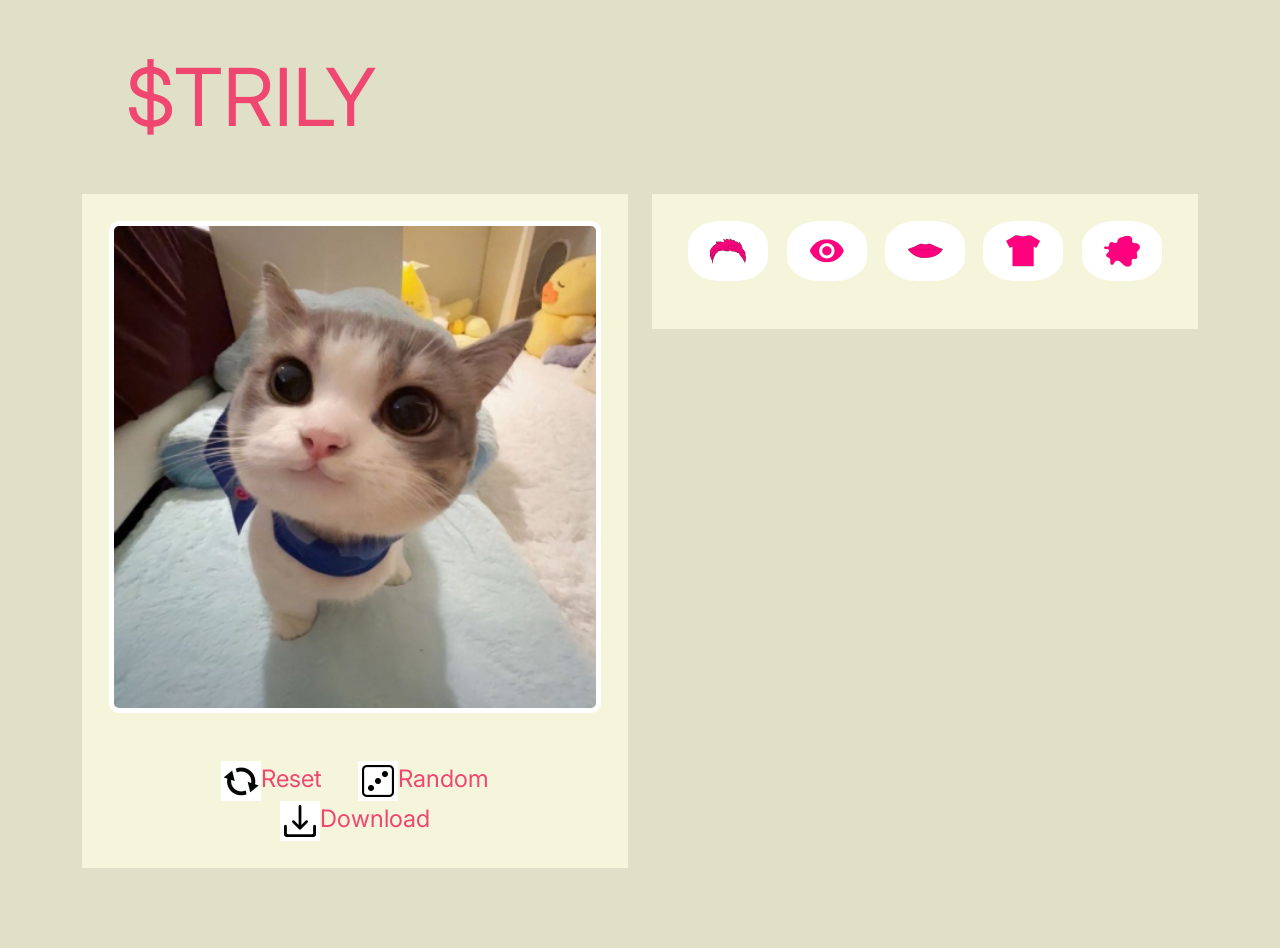
==== mememaker/index.html @ 04b5440e "Initial commit" ====
<!DOCTYPE html>
<html>
    <head>
        <meta charset="utf8">
        <meta name="viewport" content="width=device-width, initial-scale=1.0">
        <title>$TRILY - Meme Maker</title>
        <link rel="preconnect" href="https://fonts.googleapis.com">
        <link rel="preconnect" href="https://fonts.gstatic.com" crossorigin>
        <link href="https://fonts.googleapis.com/css2?family=Nanum+Pen+Script&display=swap" rel="stylesheet">
          <!--=============== FAVICON ===============-->
          <link rel="icon" type="image/png" href="mememaker-assets/img/base.png">

        <!--=============== REMIXICONS ===============-->
        <link rel="stylesheet" href="https://cdnjs.cloudflare.com/ajax/libs/remixicon/4.2.0/remixicon.min.css">
        <link href="https://remixicon.com/fonts/remixicon.css" rel="stylesheet">
        <link rel="stylesheet" href="mememaker-assets/style/main.css">
        <link rel="stylesheet" href="mememaker-assets/style/global.css">
        <script src="node_modules/bootstrap/dist/js/bootstrap.bundle.min.js"></script>

          <!-- 
            - google font link
        -->
        <!-- <link rel="preconnect" href="https://fonts.googleapis.com">
        <link rel="preconnect" href="https://fonts.gstatic.com" crossorigin>
        <link href="https://fonts.googleapis.com/css2?family=Gochi+Hand&display=swap" rel="stylesheet"> -->
    </head>
    <body oncontextmenu="return false">
        <div class="container">
            <!-- <div class="navbar">
                <div class="logo-text"><a href="https://www.DonBillsorian.xyz" target="_blank">$BILLS</a></div>
                <div class="nav__social">
                    <a href="" class="nav__social-link">
                        <i class="ri-twitter-fill"></i>
                    </a>
                    <a href="" target="_blank" class="nav__social-link">
                        <i class="ri-instagram-fill"></i>
                     </a>
                    <a href="" class="nav__social-link">
                        <i class="ri-telegram-fill"></i>
                    </a>
                </div>
            </div> -->

            <nav class="navbar navbar-expand-lg">
                <div class="container-fluid">
                  <!-- Move the brand and navbar-toggler to separate flex containers -->
                  <div class="d-flex justify-content-between align-items-center w-100">
                    <!-- Brand -->
                    <a class="navbar-brand" href="../index.html">$TRILY</a>
                    <!-- Navbar Toggler Button -->
                    <!-- <button class="navbar-toggler order-2" type="button" data-bs-toggle="collapse" data-bs-target="#navbarNav" aria-controls="navbarNav" aria-expanded="false" aria-label="Toggle navigation">
                      <span class="navbar-toggler-icon"></span>
                    </button> -->
                    <div class="d-flex flex-row-reverse w-100">
                      </div>
                  </div>
              
                  <!-- Collapsible Navbar Content -->
                  <!-- <div class="collapse navbar-collapse" id="navbarNav">
                    <ul class="navbar-nav ms-auto">
                      <li class="nav-item">
                        <a class="nav-link text-light" href="#"><i class="ri-twitter-fill"></i></a>
                      </li>
                      <li class="nav-item">
                        <a class="nav-link text-light" href="#"><i class="ri-instagram-fill"></i></a>
                      </li>
                      <li class="nav-item">
                        <a class="nav-link disabled text-light" aria-disabled="true"><i class="ri-telegram-fill"></i></a>
                      </li>
                    </ul>
                  </div> -->
                </div>
              </nav>
              

            <!-- <h1>MAKE YOUR OWN DON!</h1> -->
            <!-- <div class="main-view-wrap"> -->
            
            <div class="container">
                
            </div>
            <div class="row">
                <div class="col-md-12 col-lg-6">
                    <div class="left-view">
                        <canvas id="mainCanvas"></canvas>
                        <div class="buttons">
                            <a id="reset-btn"><img src="mememaker-assets/img/reset.png">Reset</a>
                            <a id="random-btn"><img src="mememaker-assets/img/dice.png">Random</a>
                            <a id="download-btn"><img src="mememaker-assets/img/download.png">Download</a>
                        </div>
                        <!-- <div class="light-button" id="reset-btn">
                            <img src="mememaker-assets/img/reset.png">
                        </div>
                        <div class="light-button" id="random-btn">
                            <img src="mememaker-assets/img/dice.png">
                        </div>
                        <div class="dark-button" id="download-btn">
                            <img src="mememaker-assets/img/download.png">
                        </div> -->
                    </div>
                </div>
                <!-- <div class="col-md-6">
                    <div class="right-view">
                        <div class="header">Make Your Own Cock!</div>
                        <div class="don">
                            <div class="section-header">BODY</div>
                            <div class="selector">
                                <div class="dir-button" id="body-left">◀</div>
                                <div class="parts-wrap">
                                    <div class="parts-list" id="body-list">
                                    </div>
                                </div>
                                <div class="dir-button" id="body-right">▶</div>
                            </div>
                        </div>
    
                        <div class="section-header hide">HEAD</div>
                        <div class="selector hide">
                            <div class="dir-button" id="head-left">◀</div>
                            <div class="parts-wrap">
                                <div class="parts-list" id="head-list">
                                </div>
                            </div>
                            <div class="dir-button" id="head-right">▶</div>
                        </div>
                        
                        <div class="section-header hide">EYES</div>
                        <div class="selector hide">
                            <div class="dir-button" id="eyes-left">◀</div>
                            <div class="parts-wrap">
                                <div class="parts-list" id="eyes-list">
                                </div>
                            </div>
                            <div class="dir-button" id="eyes-right">▶</div>
                        </div>
                        
                        <div class="section-header hide">MOUTH</div>
                        <div class="selector hide">
                            <div class="dir-button" id="mouth-left">◀</div>
                            <div class="parts-wrap">
                                <div class="parts-list" id="mouth-list">
                                </div>
                            </div>
                            <div class="dir-button" id="mouth-right">▶</div>
                        </div>

                        <div class="section-header hide">top</div>
                        <div class="selector hide">
                            <div class="dir-button" id="top-left">◀</div>
                            <div class="parts-wrap">
                                <div class="parts-list" id="top-list">
                                </div>
                            </div>
                            <div class="dir-button" id="top-right">▶</div>
                        </div>
    
                        <div class="section-header">bottom</div>
                        <div class="selector">
                            <div class="dir-button" id="bottom-left">◀</div>
                            <div class="parts-wrap">
                                <div class="parts-list" id="bottom-list">
                                </div>
                            </div>
                            <div class="dir-button" id="bottom-right">▶</div>
                        </div>
                        
                        <div class="section-header">BACKGROUND</div>
                        <div class="selector">
                            <div class="dir-button" id="bg-left">◀</div>
                            <div class="parts-wrap">
                                <div class="parts-list" id="bg-list">
                                </div>
                            </div>
                            <div class="dir-button" id="bg-right">▶</div>
                            </div>
                        </div>
                    </div>
                </div> -->
                <div class="col-md-12 col-lg-6">
                    <div class="right-view">
                        <div class="category-buttons">
                            <!-- <button data-category="body">Body</button> -->
                            <button class="categories" data-category="head"><img src="mememaker-assets/img/categories/head.png" alt="image"></button>
                            <button class="categories" data-category="eyes"><img src="mememaker-assets/img/categories/eyes.png" alt="image"></button>
                            <!-- <button class="categories" data-category="mouth"><img src="mememaker-assets/img/categories/mouth.png" alt="image"></button> -->
                            <button class="categories" data-category="mouth"><img src="mememaker-assets/img/categories/mouth.png" alt="image"></button>
                            <button class="categories" data-category="top"><img src="mememaker-assets/img/categories/top.png" alt="image"></button>
                            <button class="categories" data-category="background"><img src="mememaker-assets/img/categories/background.png" alt="image"></button>
                        </div>
                        <div class="selector-container">
                            <div class="selector" id="body">
                                <div class="section-header">BODY</div>
                                <div class="dir-button" id="body-left">◀</div>
                                <div class="parts-wrap">
                                    <div class="parts-list" id="body-list"></div>
                                </div>
                                <div class="dir-button" id="body-right">▶</div>
                            </div>
                            <div class="selector" id="head">
                                <div class="">
                                    <div class="parts-list" id="head-list"></div>
                                </div>
                            </div>
                            <div class="selector" id="eyes">
                                
                                
                                <div class="parts-wrap">
                                    <div class="parts-list" id="eyes-list"></div>
                                </div>
                                
                            </div>
                            <div class="selector" id="mouth">
                                
                                
                                <div class="parts-wrap">
                                    <div class="parts-list" id="mouth-list"></div>
                                </div>
                                
                            </div>
                            <div class="selector" id="top">
                                
                                
                                <div class="parts-wrap">
                                    <div class="parts-list" id="top-list"></div>
                                </div>
                                
                            </div>
                            <div class="selector" id="bottom">
                                
                                
                                <div class="parts-wrap">
                                    <div class="parts-list" id="bottom-list"></div>
                                </div>
                                
                            </div>
                            <div class="selector" id="background">
                                <div class="parts-wrap">
                                    <div class="parts-list" id="bg-list"></div>
                                </div>
                            </div>
                        </div>
                    </div>
            </div>

                
            <!-- <div class="border-bar"></div> -->
                
            <!-- </div> -->
        </div>

        <script src="mememaker-assets/scripts/script.js"></script>
    </body>
</html>
---- mememaker/mememaker-assets/style/global.css ----
@import url('https://fonts.googleapis.com/css2?family=Inter:wght@100..900&display=swap');

:root {
    --hot-pink: #EF476F;
    --light-pink: #ff99cc;
}

* {
    font-family: "Inter", sans-serif;
    margin: 0;
    padding: 0;
    box-sizing: border-box;
}

body {
    overflow: hidden;
    overflow-y: auto;
    background-color: #E0E0C8;
    margin-bottom: 5rem;
    color: var(--hot-pink);
}

.navbar {
    display: flex;
    flex-direction: row;
    font-size: 2.5rem;
    margin: 1.5rem 3rem;
    justify-content: center;
    align-items: center;
}

.navbar .logo-text a:hover, .navbar .nav__social .nav__social-link i:hover {
    color: rgb(252, 191, 73);
}

.navbar .logo-text {
    margin-right: auto;
}

.navbar .logo-text a {
    color: rgb(254, 255, 254);
    text-decoration: none;
}

.navbar .nav__social a.nav__social-link {
    text-decoration: none;
}

.navbar-brand {
    color: var(--bg);
    font-size: 5rem;
}

.navbar-brand:hover {
    color: var(--orange);
}

h1 {
    text-align: center;
    font-size: 4rem;
    margin-bottom: 3rem;
    animation-name: title-ani;
    animation-duration: 2s;
    animation-iteration-count: infinite;
    color: rgb(254, 255, 254);
}

@keyframes title-ani {
    0% {
        transform: scale(1.0) translateY(0); 
        opacity: 1;
    }

    50% {
        transform: scale(1.1) translateY(-20px); 
        opacity: 0.8; 
    }

    100% {
        transform: scale(1.0) translateY(0); 
        opacity: 1;
    }
}

.main-view-wrap {
    width: 100vw;
    display: flex;
    justify-content: center;
}

.main-view {
    width: 100%;
    max-width: 1280px;
    display: flex;
    flex-direction: row;
    gap: 40px;
    justify-content: flex-start;
    align-items: flex-start; 
}

.right-view {
    background-color: beige;
    padding: 5%;
}

.left-view {
    background-color: beige;
    padding: 5%;
}


.left-view, .right-view {
    display: flex;
    flex-direction: column;
}

#mainCanvas {
    width: 100%;
    height: auto;
    border: 5px solid rgb(254, 255, 254);
    border-radius: 10px;
    margin-bottom: 3rem;
}

.buttons {
    text-align: center;
    margin: 0rem 2rem;
}

#reset-btn, #random-btn, #download-btn {
    margin: 0rem 1rem;
    font-size: 1.5rem;
    color: var(--hot-pink);
    display: inline-block;
}

#reset-btn:hover, #random-btn:hover, #download-btn:hover {
    cursor: pointer;
    color: black;
}

.light-button {
    width: 400px;
    height: 60px;
    border: 3px solid rgb(254, 255, 254);
    border-radius: 10px;
    justify-content: center;
    align-items: center;
    display: flex;
    user-select: none;
    font-size: 25px;
    gap: 10px;
    transition: 0.3s;
    cursor: pointer;
}

.light-button:hover {
    transform: scale(1.05);
}

.dark-button {
    width: 400px;
    height: 60px;
    background-color: rgb(254, 255, 254);
    color: rgb(43, 42, 35);
    border: 3px solid rgb(254, 255, 254);
    border-radius: 10px;
    justify-content: center;
    align-items: center;
    display: flex;
    user-select: none;
    font-size: 25px;
    gap: 10px;
    transition: 0.3s;
    cursor: pointer;
}

.dark-button:hover {
    transform: scale(1.05);
}

.border-bar {
    width: 2px;
    background-color: rgb(254, 255, 254);
}

.right-view .header {
    font-size: 35px;
    margin-bottom: 20px;
}

.section-header {
    font-size: 25px;
}

.categories {
    border: 1px solid var(--dark-blue);
    border-radius: 40%;
    background-color: white;
}

.categories img {
    width: 100%;
}

.categories.active {
    background-color: var(--light-pink);
    box-shadow: 0px 0px 5px 5px var(--hot-pink);
}

.category-buttons {
    display: flex;
    justify-content: space-around;
    margin-bottom: 20px;
}

.category-buttons button {
    padding: 10px 20px;
    font-size: 16px;
    cursor: pointer;
}

.selector-container > .selector {
    display: none;
}

.selector-container > .selector.active {
    display: grid;
}

.selector {
    display: flex;
    flex-direction: row;
    gap: 20px;
    margin-bottom: 15px;
}

.dir-button {
    border: 3px solid rgb(254, 255, 254);
    border-radius: 10px;
    justify-content: center;
    align-items: center;
    display: flex;
    user-select: none;
    width: 40px;
    transition: 0.3s;
    overflow: visible;
    transform: scale(0.9);
    cursor: pointer;
}

.dir-button:hover {
    transform: scale(1.0);
}

.parts-list {
    display: grid;
    grid-template-columns: repeat(auto-fill, minmax(80px, 1fr));
    gap: 10px;
    width: 100%;
}

.parts {
    border: 3px solid var(--yellow);
    border-radius: 10px;
    justify-content: center;
    align-items: center;
    display: flex;
    user-select: none;
    width: 80px;
    height: 80px;
    cursor: pointer;
    transition: 0.3s;
    overflow: hidden;
    transform: scale(0.9);
}

.parts:hover {
    transform: scale(0.95);
}

.parts-selected {
    border: 3px solid var(--hot-pink);
    background-color: white;
    box-shadow: 0px 0px 5px 5px var(--light-pink);
}

.sns {
    display: flex;
    flex-direction: row;
    gap: 40px;
    width: 100%;
    justify-content: center;
    margin-top: 20px;
}

.sns a img {
    width: 64px;
    height: 64px;
    outline: 4px solid white;
    box-shadow: 3px 3px 7px 7px rgba(0, 0, 0, 0.4);
    border-radius: 32px;
    transition: 0.3s;
    transform: scale(0.9);
    cursor: pointer;
}

.sns a img:hover {
    transform: scale(1.0);
}

@media only screen and (max-width: 600px) {
    .navbar {
        font-size: 1.8rem;
        margin: 1rem;
    }

    h1 {
        font-size: 2rem;
        margin: 2rem 4rem;
    }

    .main-view {
        flex-direction: column;
        gap: 20px;
    }

    #mainCanvas {
        width: 80%;
        margin: auto;
    }

    .light-button, .dark-button {
        width: 80%;
        margin: auto;
        font-size: 1.5rem;
    }

    .border-bar {
        display: none;
    }

    .right-view, .left-view {
        width: 80%;
        margin: auto;
    }

    .dir-button {
        width: 10%;
    }
}

@media only screen and (min-width: 601px) and (max-width: 990px) {
    .navbar {
        font-size: 2.5rem;
    }

    h1 {
        font-size: 5rem;
        margin: 2rem 5rem;
    }

    .main-view {
        flex-direction: column;
        gap: 20px;
    }

    #mainCanvas {
        width: 80%;
        margin: auto;
    }

    .light-button, .dark-button {
        width: 80%;
        margin: auto;
        font-size: 2rem;
    }

    .border-bar {
        display: none;
    }

    .right-view, .left-view {
        width: 80%;
        margin: auto;
    }

    .dir-button {
        width: 10%;
    }
}

@media only screen and (min-width: 991px) and (max-width: 1280px) {
    .navbar {
        font-size: 2.5rem;
        margin: 1.5rem 2rem;
    }

    h1 {
        font-size: 4rem;
        margin: 3rem 6rem;
    }

    .main-view {
        gap: 30px;
    }

    .light-button, .dark-button {
        font-size: 1.5rem;
        width: 90%;
        margin: auto;
    }
}
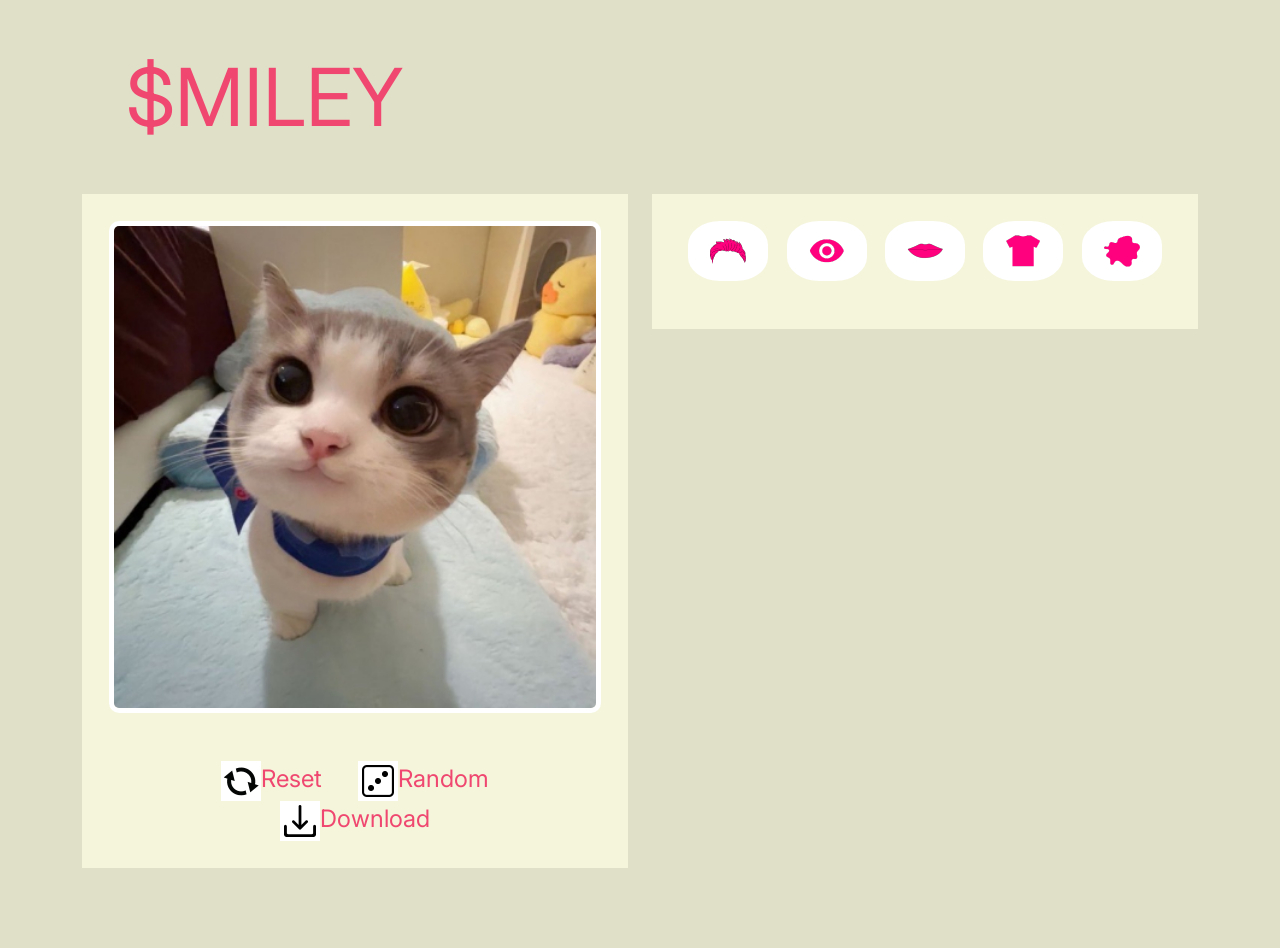
==== commit 9dca9271: "changed name" ====
--- a/mememaker/index.html
+++ b/mememaker/index.html
@@ -3,7 +3,7 @@
     <head>
         <meta charset="utf8">
         <meta name="viewport" content="width=device-width, initial-scale=1.0">
-        <title>$TRILY - Meme Maker</title>
+        <title>$MILEY - Meme Maker</title>
         <link rel="preconnect" href="https://fonts.googleapis.com">
         <link rel="preconnect" href="https://fonts.gstatic.com" crossorigin>
         <link href="https://fonts.googleapis.com/css2?family=Nanum+Pen+Script&display=swap" rel="stylesheet">
@@ -46,7 +46,7 @@
                   <!-- Move the brand and navbar-toggler to separate flex containers -->
                   <div class="d-flex justify-content-between align-items-center w-100">
                     <!-- Brand -->
-                    <a class="navbar-brand" href="../index.html">$TRILY</a>
+                    <a class="navbar-brand" href="../index.html">$MILEY</a>
                     <!-- Navbar Toggler Button -->
                     <!-- <button class="navbar-toggler order-2" type="button" data-bs-toggle="collapse" data-bs-target="#navbarNav" aria-controls="navbarNav" aria-expanded="false" aria-label="Toggle navigation">
                       <span class="navbar-toggler-icon"></span>
